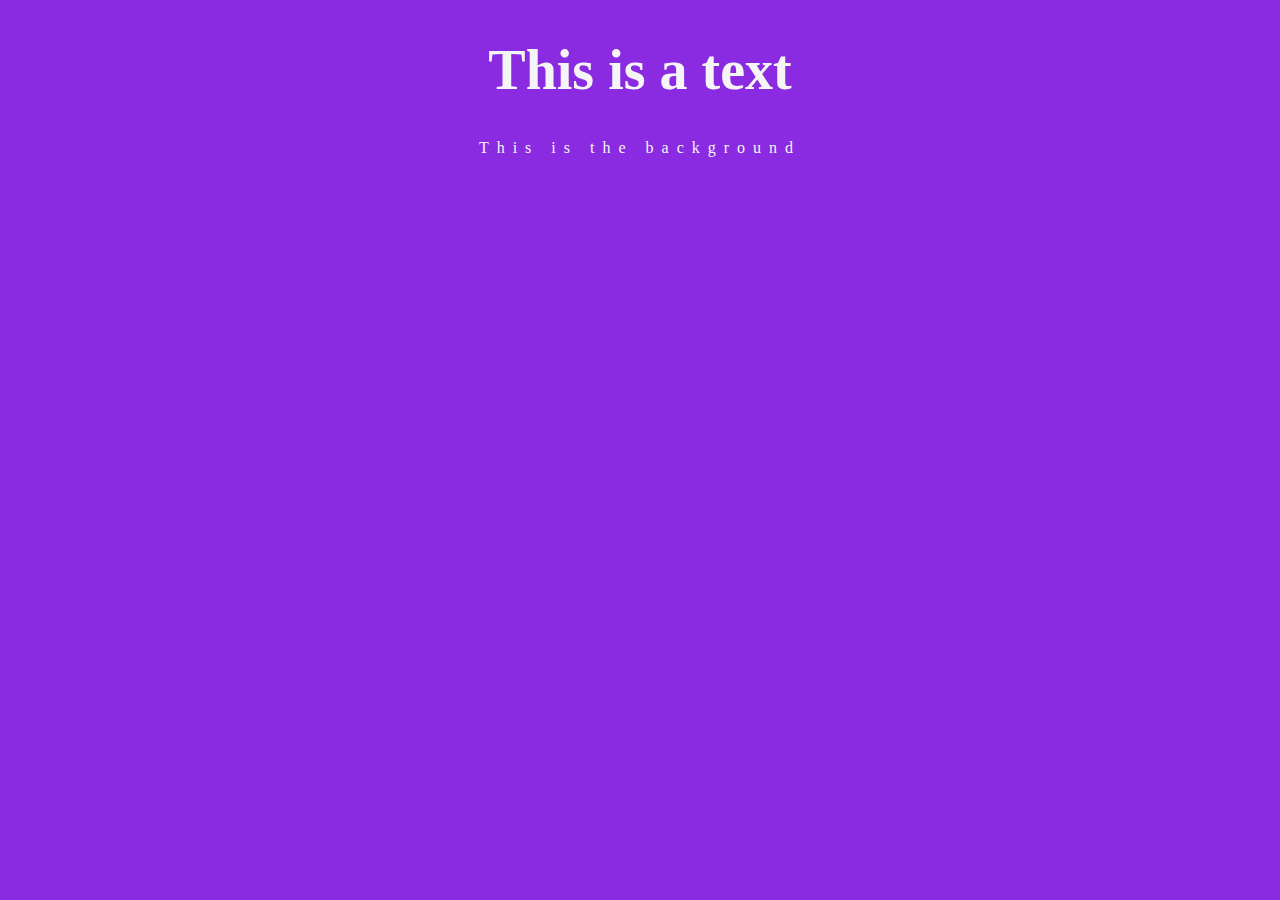
==== index.html @ 31a2d6d6 "Merge pull request #1 from LanreSam/feature" ====
<!DOCTYPE html>
<html lang="en">
<head>
    <meta charset="UTF-8">
    <meta name="viewport" content="width=device-width, initial-scale=1.0">
    <title>Practice Project</title>
    <link rel="stylesheet" href="style.css">
</head>
<body>
    <h1>This is a text</h1>
    <p>This is the background</p>
</body>
<script src="app.js"></script>
</html>
---- style.css ----
body{
    background-color: blueviolet;
}

h1{
    text-align: center;
    font-size: 3.5rem;
    color: whitesmoke;
}

p{
    letter-spacing: 0.5rem;
    text-align: center;
    color: whitesmoke;
}
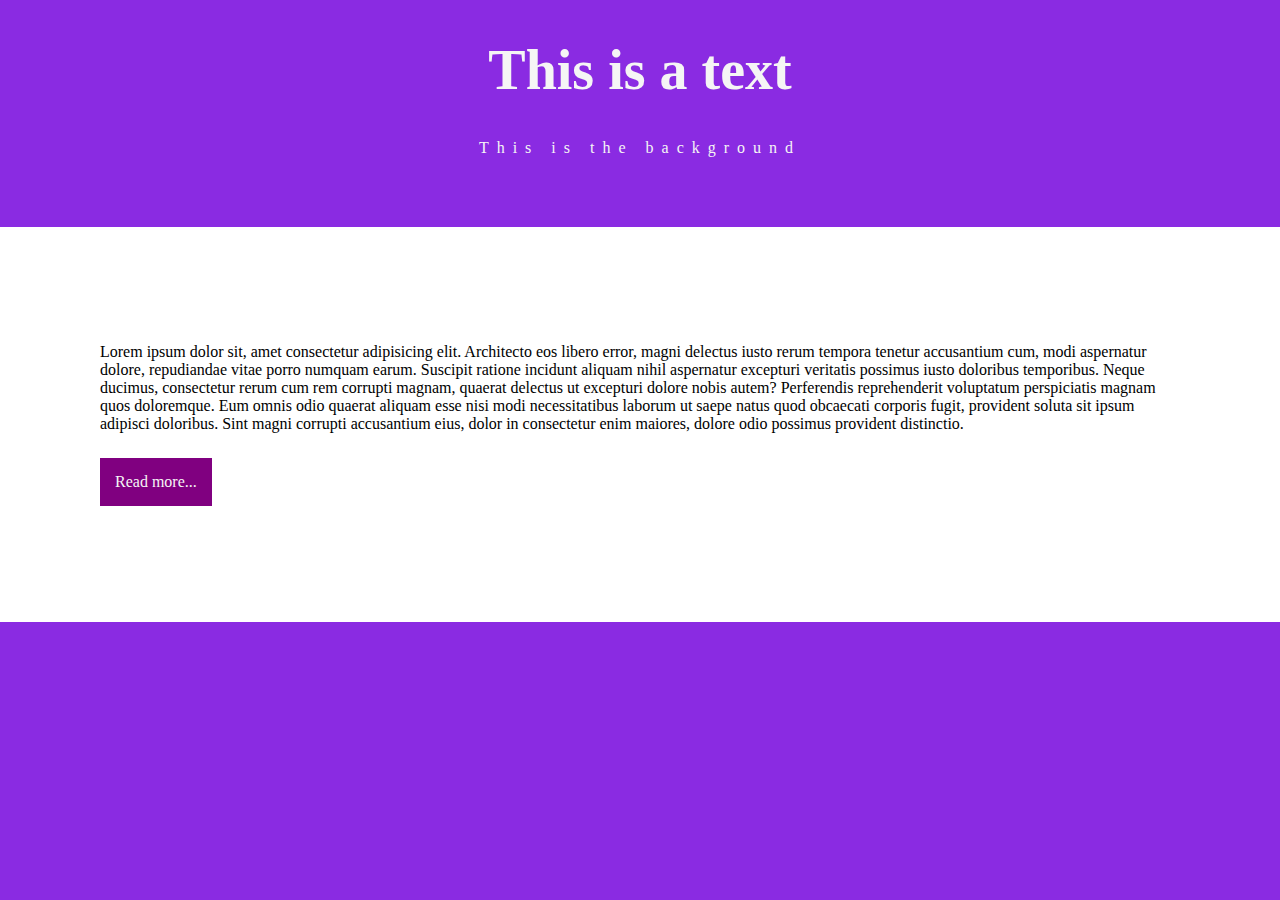
==== commit 88e756b2: "Merge pull request #2 from LanreSam/Newfeature" ====
--- a/index.html
+++ b/index.html
@@ -8,7 +8,19 @@
 </head>
 <body>
     <h1>This is a text</h1>
-    <p>This is the background</p>
+    <p id="motto">This is the background</p>
+    <div class="bg">
+        <p id="text">
+            Lorem ipsum dolor sit, amet consectetur adipisicing elit. Architecto eos libero error, 
+            magni delectus iusto rerum tempora tenetur accusantium cum, modi aspernatur dolore, repudiandae vitae porro numquam earum. 
+            Suscipit ratione incidunt aliquam nihil aspernatur excepturi veritatis possimus iusto doloribus temporibus. Neque ducimus, 
+            consectetur rerum cum rem corrupti magnam, quaerat delectus ut excepturi dolore nobis autem? Perferendis reprehenderit voluptatum 
+            perspiciatis magnam quos doloremque. Eum omnis odio quaerat aliquam esse nisi modi necessitatibus laborum ut saepe natus quod obcaecati 
+            corporis fugit, provident soluta sit ipsum adipisci doloribus. Sint magni corrupti accusantium eius, 
+            dolor in consectetur enim maiores, dolore odio possimus provident distinctio. <br>
+            <a href="#" id="btn">Read more...</a>
+        </p>
+    </div>
 </body>
 <script src="app.js"></script>
 </html>--- a/style.css
+++ b/style.css
@@ -1,5 +1,7 @@
 body{
     background-color: blueviolet;
+    margin: 0;
+    padding: 0;
 }
 
 h1{
@@ -8,8 +10,27 @@
     color: whitesmoke;
 }
 
-p{
+#motto{
     letter-spacing: 0.5rem;
     text-align: center;
     color: whitesmoke;
+}
+.bg{
+    background-color: white;
+    padding: 100px;
+    margin-top: 70px;
+}
+a{
+    background-color: purple;
+    color: whitesmoke;
+    padding: 15px;
+    display: inline-block;
+    margin-top: 25px;
+    text-decoration: none;
+}
+a:hover{
+    border: 1px solid purple;
+    border-radius: 5px;
+    background-color: transparent;
+    color: black;
 }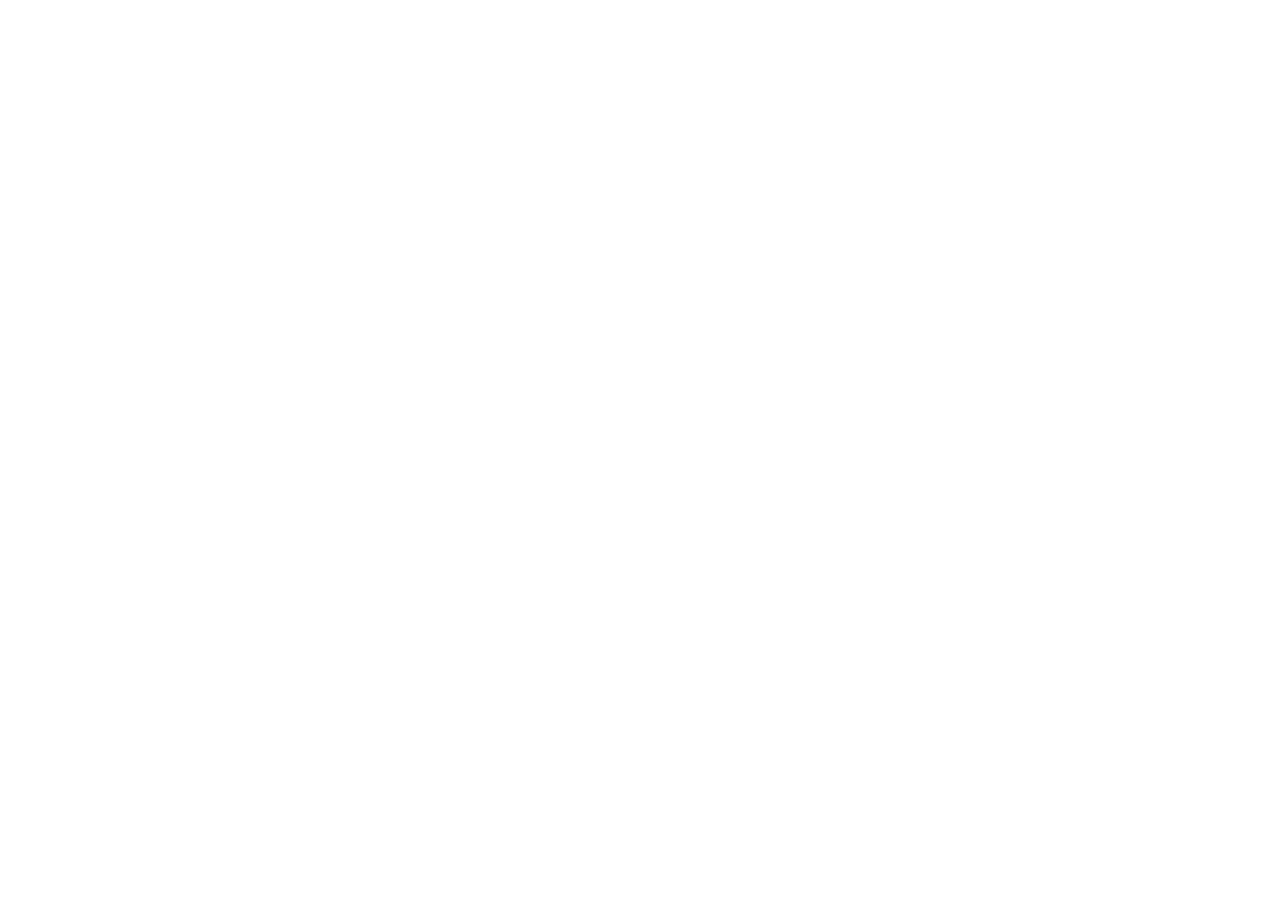
==== commit 1b3f6509: "adding project files" ====
--- a/index.html
+++ b/index.html
@@ -3,24 +3,9 @@
 <head>
     <meta charset="UTF-8">
     <meta name="viewport" content="width=device-width, initial-scale=1.0">
-    <title>Practice Project</title>
-    <link rel="stylesheet" href="style.css">
+    <title>Document</title>
 </head>
 <body>
-    <h1>This is a text</h1>
-    <p id="motto">This is the background</p>
-    <div class="bg">
-        <p id="text">
-            Lorem ipsum dolor sit, amet consectetur adipisicing elit. Architecto eos libero error, 
-            magni delectus iusto rerum tempora tenetur accusantium cum, modi aspernatur dolore, repudiandae vitae porro numquam earum. 
-            Suscipit ratione incidunt aliquam nihil aspernatur excepturi veritatis possimus iusto doloribus temporibus. Neque ducimus, 
-            consectetur rerum cum rem corrupti magnam, quaerat delectus ut excepturi dolore nobis autem? Perferendis reprehenderit voluptatum 
-            perspiciatis magnam quos doloremque. Eum omnis odio quaerat aliquam esse nisi modi necessitatibus laborum ut saepe natus quod obcaecati 
-            corporis fugit, provident soluta sit ipsum adipisci doloribus. Sint magni corrupti accusantium eius, 
-            dolor in consectetur enim maiores, dolore odio possimus provident distinctio. <br>
-            <a href="#" id="btn">Read more...</a>
-        </p>
-    </div>
+    
 </body>
-<script src="app.js"></script>
 </html>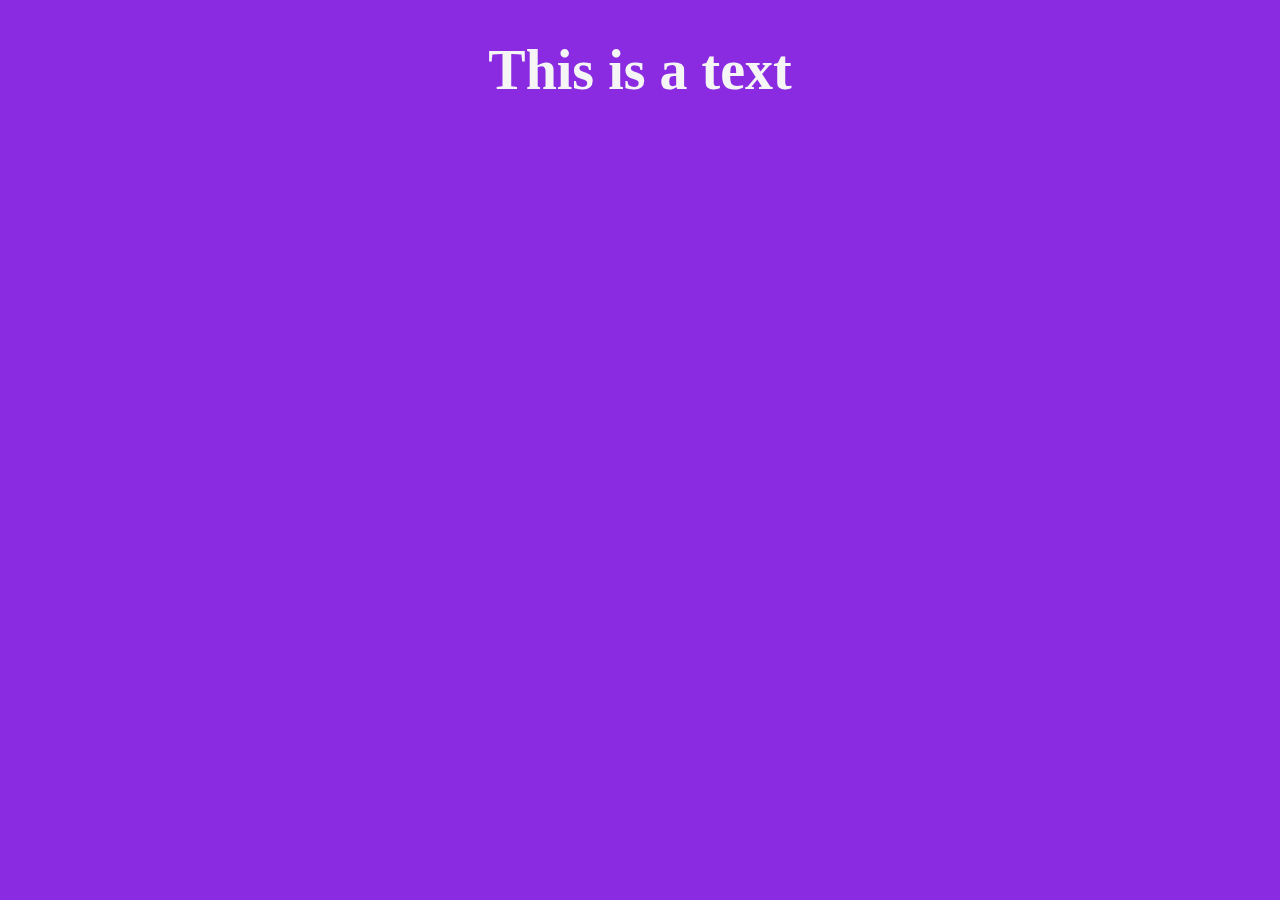
==== commit 866c2a88: "updated all the files" ====
--- a/index.html
+++ b/index.html
@@ -4,8 +4,10 @@
     <meta charset="UTF-8">
     <meta name="viewport" content="width=device-width, initial-scale=1.0">
     <title>Document</title>
+    <link rel="stylesheet" href="style.css">
 </head>
 <body>
-    
+    <h1>This is a text</h1>
 </body>
+<script src="app.js"></script>
 </html>--- a/style.css
+++ b/style.css
@@ -0,0 +1,9 @@
+body{
+    background-color: blueviolet;
+}
+
+h1{
+    text-align: center;
+    font-size: 3.5rem;
+    color: whitesmoke;
+}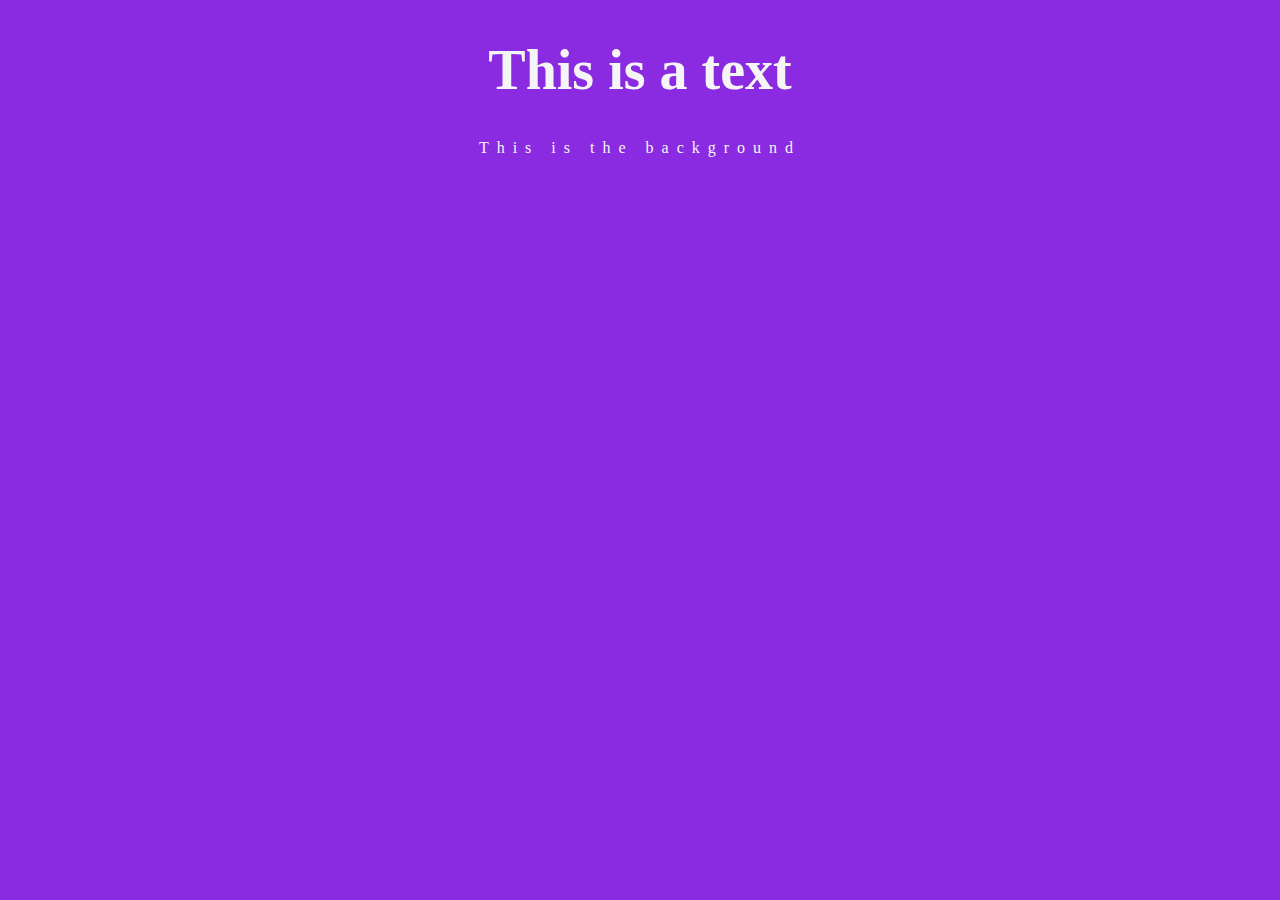
==== commit 125581d0: "added new text" ====
--- a/index.html
+++ b/index.html
@@ -3,11 +3,12 @@
 <head>
     <meta charset="UTF-8">
     <meta name="viewport" content="width=device-width, initial-scale=1.0">
-    <title>Document</title>
+    <title>Practice Project</title>
     <link rel="stylesheet" href="style.css">
 </head>
 <body>
     <h1>This is a text</h1>
+    <p>This is the background</p>
 </body>
 <script src="app.js"></script>
 </html>--- a/style.css
+++ b/style.css
@@ -6,4 +6,10 @@
     text-align: center;
     font-size: 3.5rem;
     color: whitesmoke;
+}
+
+p{
+    letter-spacing: 0.5rem;
+    text-align: center;
+    color: whitesmoke;
 }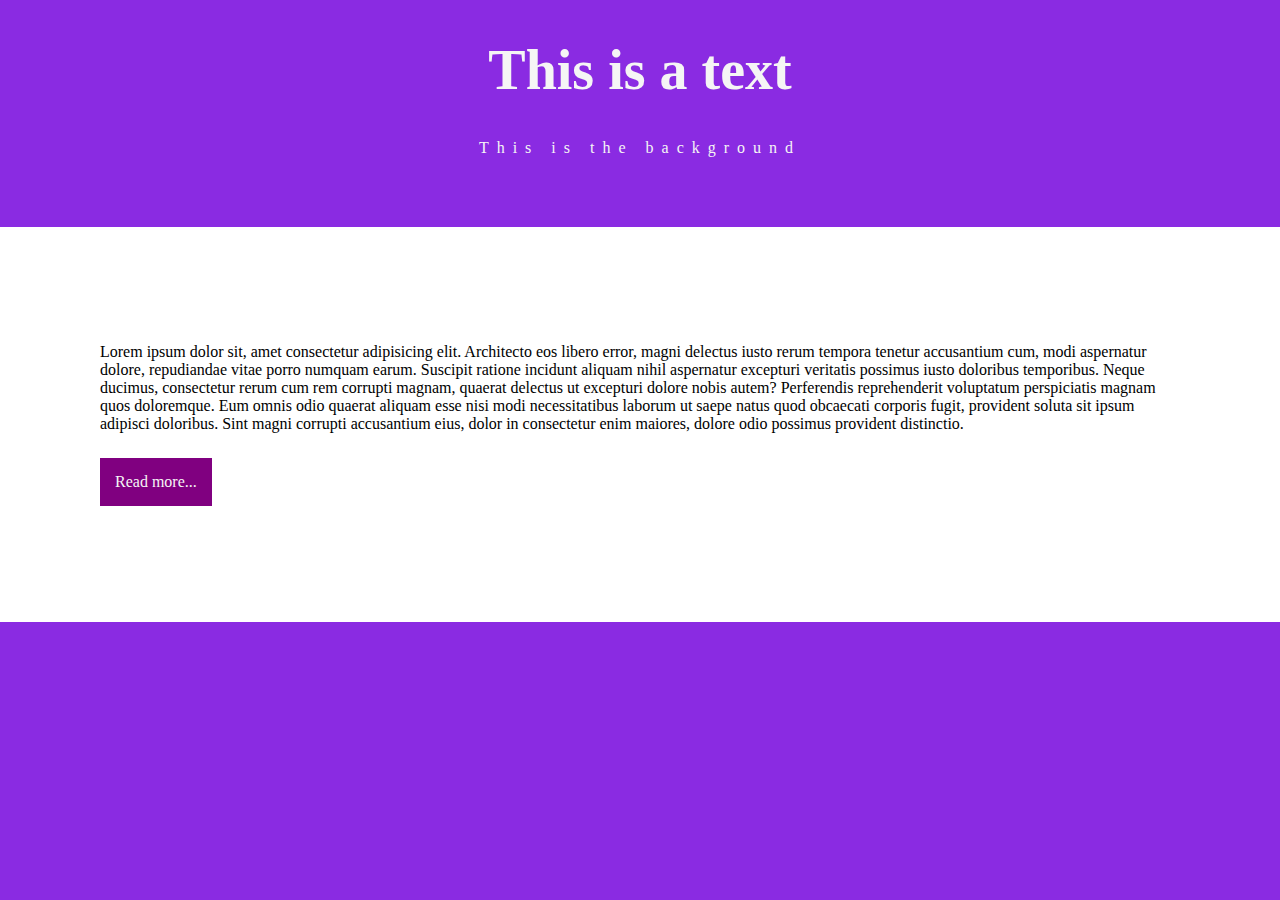
==== commit 0dc4aacb: "added a new section design" ====
--- a/index.html
+++ b/index.html
@@ -8,7 +8,19 @@
 </head>
 <body>
     <h1>This is a text</h1>
-    <p>This is the background</p>
+    <p id="motto">This is the background</p>
+    <div class="bg">
+        <p id="text">
+            Lorem ipsum dolor sit, amet consectetur adipisicing elit. Architecto eos libero error, 
+            magni delectus iusto rerum tempora tenetur accusantium cum, modi aspernatur dolore, repudiandae vitae porro numquam earum. 
+            Suscipit ratione incidunt aliquam nihil aspernatur excepturi veritatis possimus iusto doloribus temporibus. Neque ducimus, 
+            consectetur rerum cum rem corrupti magnam, quaerat delectus ut excepturi dolore nobis autem? Perferendis reprehenderit voluptatum 
+            perspiciatis magnam quos doloremque. Eum omnis odio quaerat aliquam esse nisi modi necessitatibus laborum ut saepe natus quod obcaecati 
+            corporis fugit, provident soluta sit ipsum adipisci doloribus. Sint magni corrupti accusantium eius, 
+            dolor in consectetur enim maiores, dolore odio possimus provident distinctio. <br>
+            <a href="#" id="btn">Read more...</a>
+        </p>
+    </div>
 </body>
 <script src="app.js"></script>
 </html>--- a/style.css
+++ b/style.css
@@ -1,5 +1,7 @@
 body{
     background-color: blueviolet;
+    margin: 0;
+    padding: 0;
 }
 
 h1{
@@ -8,8 +10,27 @@
     color: whitesmoke;
 }
 
-p{
+#motto{
     letter-spacing: 0.5rem;
     text-align: center;
     color: whitesmoke;
+}
+.bg{
+    background-color: white;
+    padding: 100px;
+    margin-top: 70px;
+}
+a{
+    background-color: purple;
+    color: whitesmoke;
+    padding: 15px;
+    display: inline-block;
+    margin-top: 25px;
+    text-decoration: none;
+}
+a:hover{
+    border: 1px solid purple;
+    border-radius: 5px;
+    background-color: transparent;
+    color: black;
 }